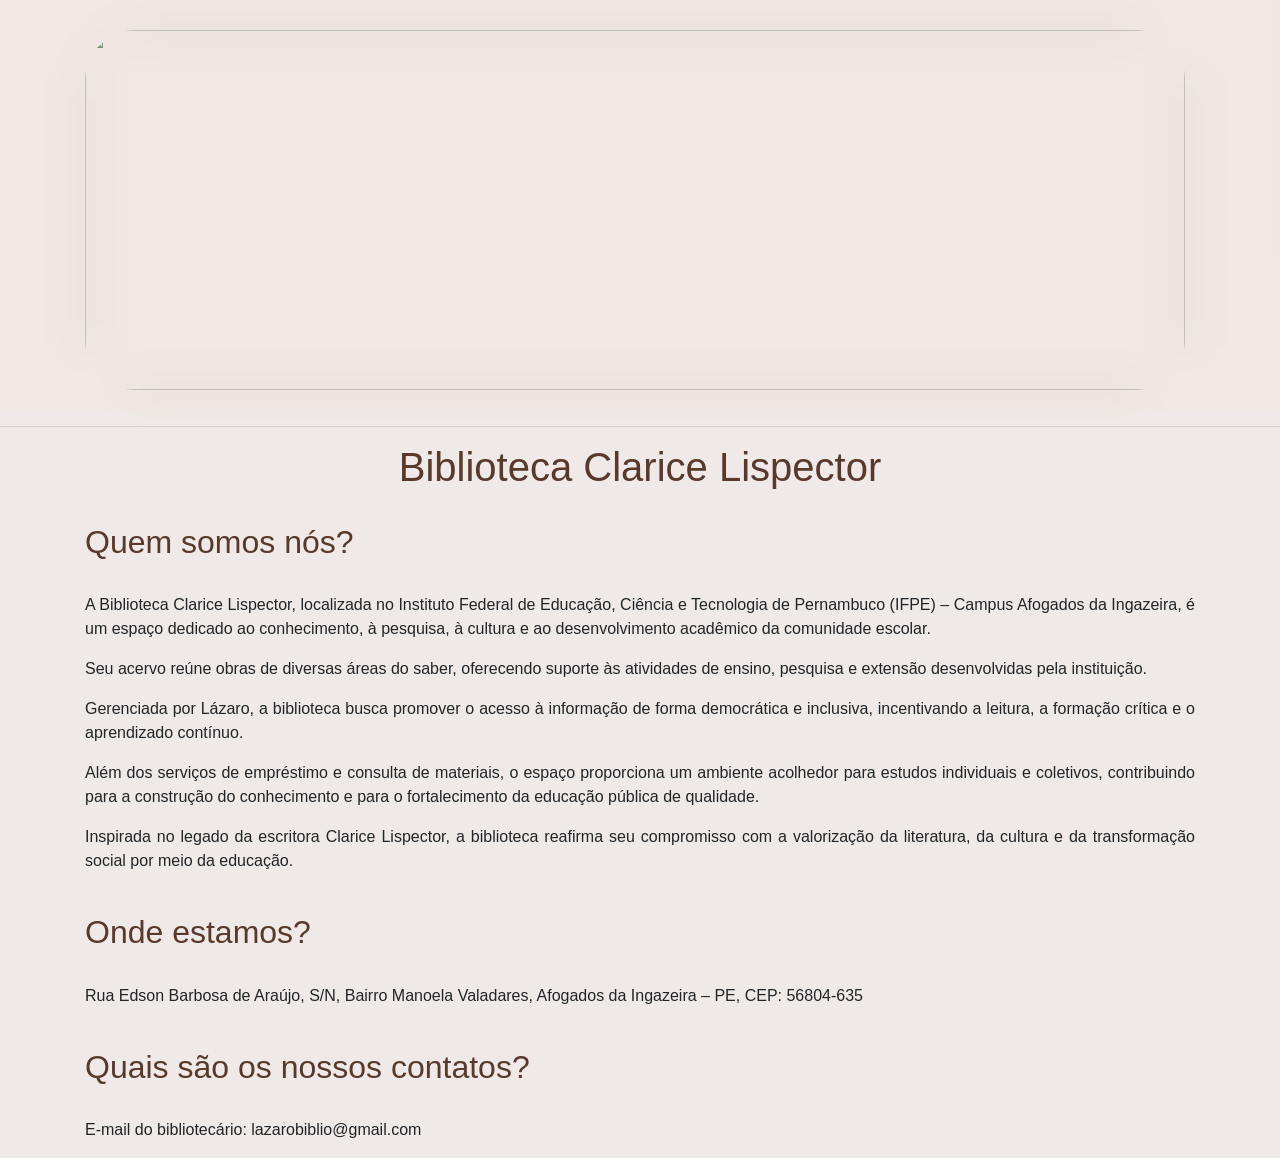
==== index.html @ 9f39fb01 "Add files via upload" ====
<!DOCTYPE html>
<html lang="en">
<head>
    <meta charset="UTF-8">
    <meta name="viewport" content="width=device-width, initial-scale=1.0">
    <title>Biblioteca Clarice Lispector</title>
    <link rel="stylesheet" href="https://cdn.jsdelivr.net/npm/bootstrap@4.3.1/dist/css/bootstrap.min.css" integrity="sha384-ggOyR0iXCbMQv3Xipma34MD+dH/1fQ784/j6cY/iJTQUOhcWr7x9JvoRxT2MZw1T" crossorigin="anonymous">
    <link rel="stylesheet" href="style.css">
</head>
<body>
    <div class="container-fluid" id="Banner">
        <div class="container">
            <img src="img/clarice-lispector.jpeg" class="BannerClarice">
        </div>
        
    </div>
    <hr>
    <div class="container">
        <h1 id="ApresentacaoBiblio">Biblioteca Clarice Lispector</h1> 
        <br>
        <h2 class="Quem">Quem somos nós?</h2>
        <br>
        <section class="biblioteca-descricao">
            <p>
                A Biblioteca Clarice Lispector, localizada no Instituto Federal de Educação,
                Ciência e Tecnologia de Pernambuco (IFPE) – Campus Afogados da Ingazeira,
                é um espaço dedicado ao conhecimento, à pesquisa, à cultura e ao
                desenvolvimento acadêmico da comunidade escolar.
            </p>

            <p>
                Seu acervo reúne obras de diversas áreas do saber, oferecendo suporte às
                atividades de ensino, pesquisa e extensão desenvolvidas pela instituição.
            </p>
        
            <p>
                Gerenciada por Lázaro, a biblioteca busca promover o acesso à informação de
                forma democrática e inclusiva, incentivando a leitura, a formação crítica e
                o aprendizado contínuo.
            </p>

            <p>
                Além dos serviços de empréstimo e consulta de materiais, o espaço proporciona
                um ambiente acolhedor para estudos individuais e coletivos, contribuindo para
                a construção do conhecimento e para o fortalecimento da educação pública de
                qualidade.
            </p>

            <p>
                Inspirada no legado da escritora Clarice Lispector, a biblioteca reafirma seu
                compromisso com a valorização da literatura, da cultura e da transformação
                social por meio da educação.
            </p>
        </section>
    </div>
    <br>
    <div class="container">
        <h2 class="onde">Onde estamos?</h2>
        <br>
        <p>
            Rua Edson Barbosa de Araújo, S/N, Bairro Manoela Valadares, Afogados da Ingazeira – PE, CEP: 56804-635
        </p>
    </div>
    <br>
    <div class="container">
        <h2 class="contato">Quais são os nossos contatos?</h2>
        <br>
        <p>
            E-mail do bibliotecário: lazarobiblio@gmail.com
        </p>
    </div>
</body>
</html>
---- style.css ----
/*CLASSES DO SITE*/
#ApresentacaoBiblio{
    text-align: center;
    color: #59392b;
    animation-duration: 4s;
    animation-name: slidein;
    animation-iteration-count: 1;
}

#Banner{
    align-items: center;
    background-color: #ffc6ae12;
}

.BannerClarice{
    margin-top: 30px;
    margin-bottom: 20px;
    width: 1100px;
    height: 360px;
    border-radius: 50px;
    filter: drop-shadow(0 0 20px #59392b);
}

.biblioteca-descricao{
    text-align: justify;
    text-justify: inter-word;
}

.contato{
    color:#59392b;
}

.onde{
    color:#59392b;
}

.Quem{
    color:#59392b;
    animation-duration: 4s;
    animation-name: slidein;
    animation-iteration-count: 1;
}


body{
    background-color: #8a624a21;
}

/*ANIMAÇÕES DOS ITENS*/
@keyframes slidein {
    from {
        margin-right: 100%;
        width: 300%;
    }
    to {
        margin-left: 0%;
        width: 100%;
    }
}
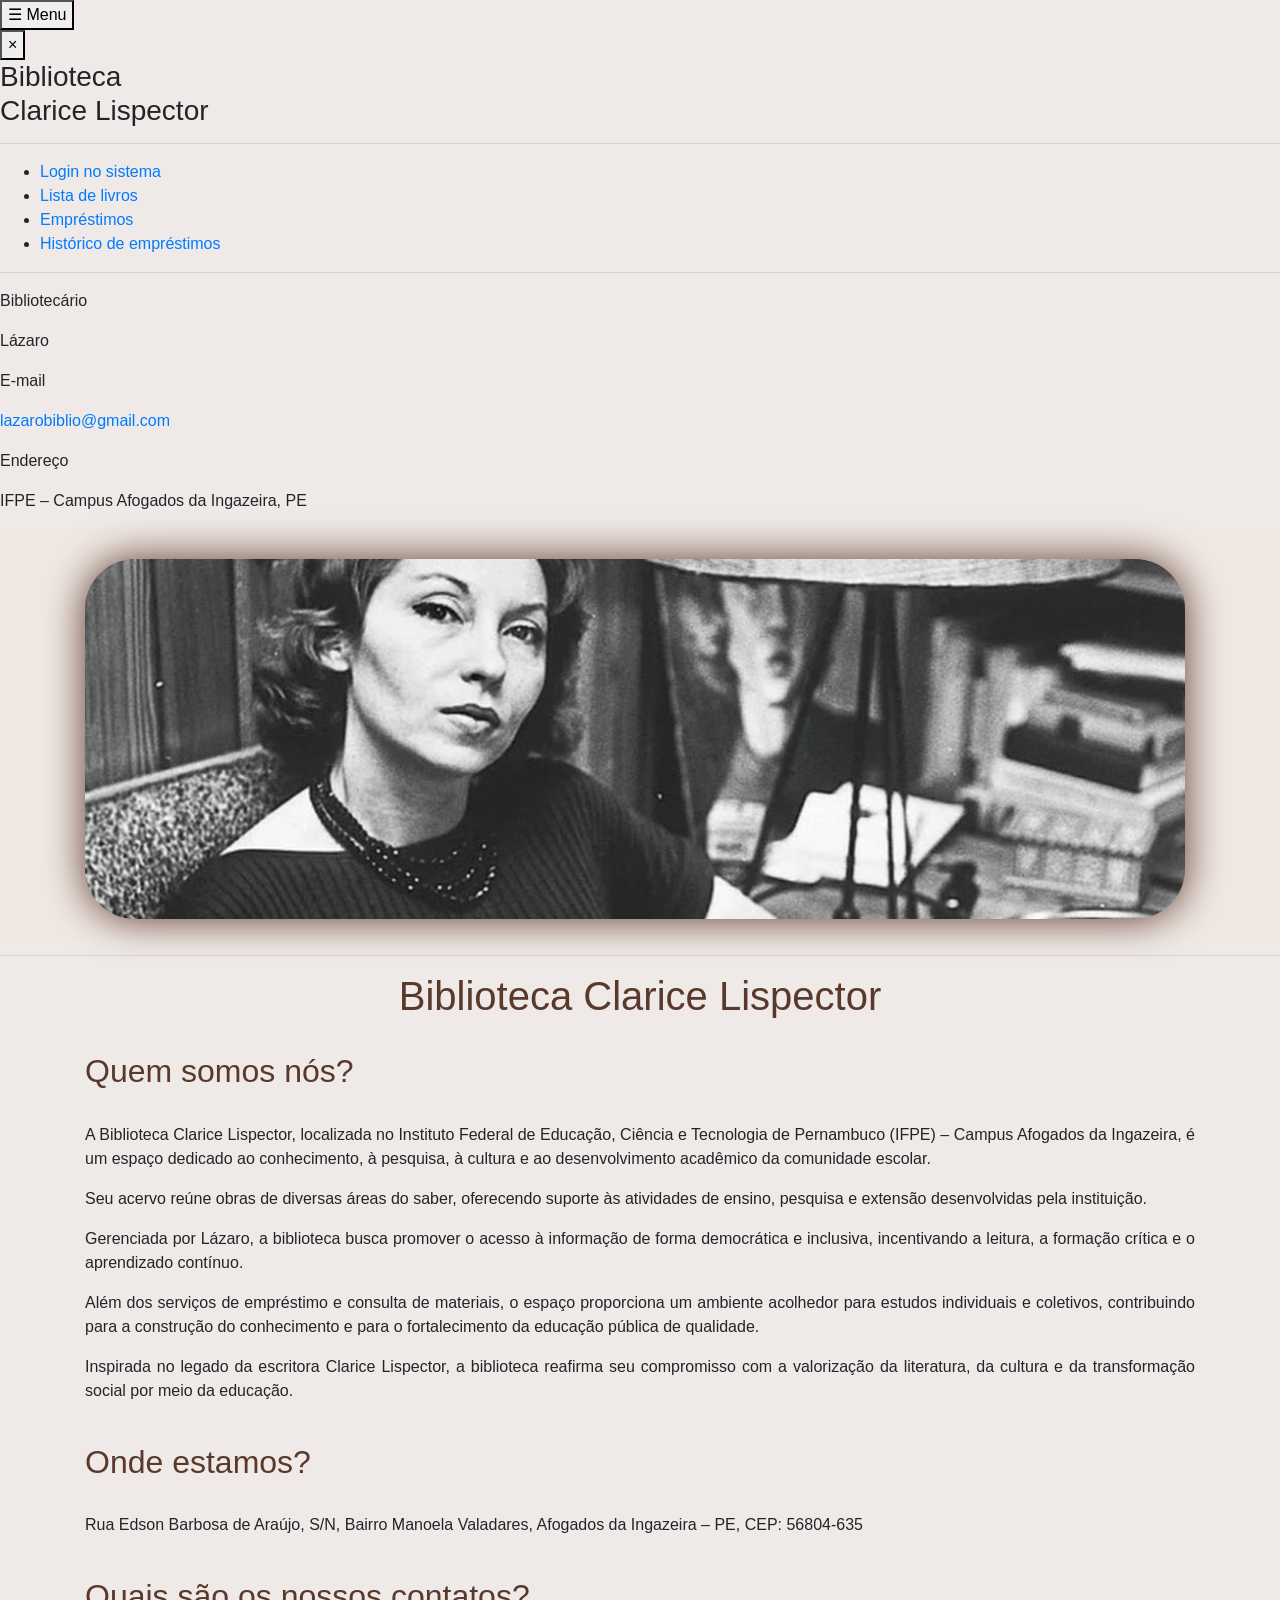
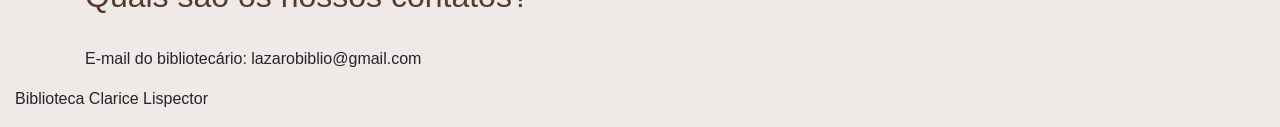
==== commit 5577221f: "Implement sidebar navigation in index.html Added a sidebar navigation menu and updated the layout." ====
--- a/index.html
+++ b/index.html
@@ -8,6 +8,38 @@
     <link rel="stylesheet" href="style.css">
 </head>
 <body>
+    <button class="btn-sidebar-abrir" onclick="abrirSidebar()" aria-label="Abrir menu lateral">
+        &#9776; Menu
+    </button>
+
+    <div class="sidebar-overlay" id="overlay" onclick="fecharSidebar()"></div>
+
+    <nav class="sidebar" id="sidebar" aria-label="Menu lateral">
+        <button class="btn-sidebar-fechar" onclick="fecharSidebar()" aria-label="Fechar menu">&times;</button>
+
+        <h3 class="sidebar-titulo">Biblioteca<br>Clarice Lispector</h3>
+        <hr class="sidebar-divisor">
+
+        <ul class="sidebar-menu">
+            <li><a href="#">Login no sistema</a></li>
+            <li><a href="#">Lista de livros</a></li>
+            <li><a href="#">Empréstimos</a></li>
+            <li><a href="#">Histórico de empréstimos</a></li>
+        </ul>
+
+        <hr class="sidebar-divisor">
+
+        <div class="sidebar-contato">
+            <p class="sidebar-label">Bibliotecário</p>
+            <p>Lázaro</p>
+            <p class="sidebar-label">E-mail</p>
+            <p><a href="mailto:lazarobiblio@gmail.com">lazarobiblio@gmail.com</a></p>
+            <p class="sidebar-label">Endereço</p>
+            <p>IFPE – Campus Afogados da Ingazeira, PE</p>
+        </div>
+    </nav>
+
+
     <div class="container-fluid" id="Banner">
         <div class="container">
             <img src="img/clarice-lispector.jpeg" class="BannerClarice">
@@ -54,7 +86,7 @@
         </section>
     </div>
     <br>
-    <div class="container">
+    <div class="container" id="txt_surgir">
         <h2 class="onde">Onde estamos?</h2>
         <br>
         <p>
@@ -62,12 +94,16 @@
         </p>
     </div>
     <br>
-    <div class="container">
+    <div class="container" id="txt_surgir">
         <h2 class="contato">Quais são os nossos contatos?</h2>
         <br>
         <p>
             E-mail do bibliotecário: lazarobiblio@gmail.com
         </p>
     </div>
+    <footer class="container-fluid" id="Footer">
+        <p>Biblioteca Clarice Lispector</p>
+    </footer>
+    <script src="script.js"></script>
 </body>
-</html>+</html>
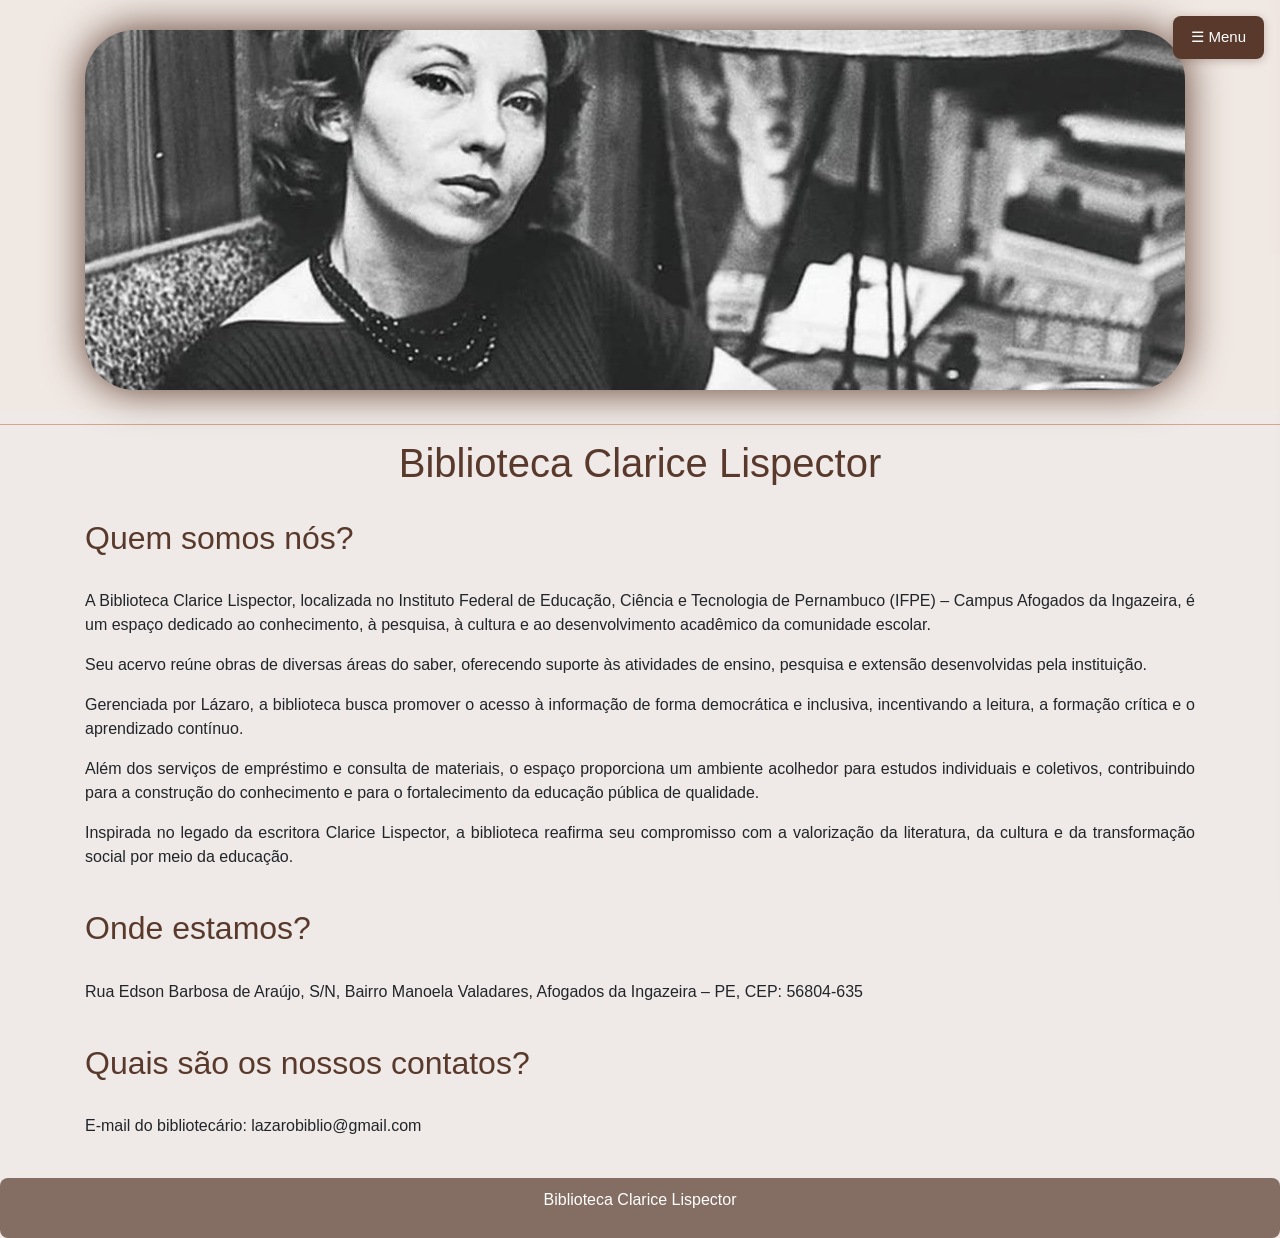
==== commit 7667afdf: "Fix HTML encoding issues in index.html" ====
--- a/index.html
+++ b/index.html
@@ -46,7 +46,7 @@
         </div>
         
     </div>
-    <hr>
+    <hr class="sidebar-divisor">
     <div class="container">
         <h1 id="ApresentacaoBiblio">Biblioteca Clarice Lispector</h1> 
         <br>
@@ -101,6 +101,7 @@
             E-mail do bibliotecário: lazarobiblio@gmail.com
         </p>
     </div>
+    <br>
     <footer class="container-fluid" id="Footer">
         <p>Biblioteca Clarice Lispector</p>
     </footer>
--- a/style.css
+++ b/style.css
@@ -2,7 +2,7 @@
 #ApresentacaoBiblio{
     text-align: center;
     color: #59392b;
-    animation-duration: 4s;
+    animation-duration: 3s;
     animation-name: slidein;
     animation-iteration-count: 1;
 }
@@ -19,31 +19,186 @@
     height: 360px;
     border-radius: 50px;
     filter: drop-shadow(0 0 20px #59392b);
+    transition: all 0.3s ease;
+}
+
+.BannerClarice:hover {
+    transform: scale(1.05);
+    filter: drop-shadow(0 0 30px #59392b);
 }
 
 .biblioteca-descricao{
     text-align: justify;
     text-justify: inter-word;
+    opacity: 0;
+    transform: translateY(30px);
+    animation: surgir 3.2s ease-out forwards;
+
+}
+
+body{
+    background-color: #8a624a21;
+}
+
+.btn-sidebar-abrir {
+    position: fixed;
+    top: 16px;
+    right: 16px;
+    z-index: 900;
+    background-color: #59392b;
+    color: #fff;
+    border: none;
+    padding: 10px 18px;
+    border-radius: 8px;
+    font-size: 15px;
+    cursor: pointer;
+    box-shadow: 0 2px 8px rgba(89,57,43,0.3);
+    transition: background-color 0.2s;
+}
+
+.btn-sidebar-abrir:hover {
+    background-color: #7a4f38;
+}
+
+.btn-sidebar-fechar {
+    background: none;
+    border: none;
+    font-size: 28px;
+    color: #59392b;
+    cursor: pointer;
+    float: right;
+    line-height: 1;
+    padding: 0;
+    margin-bottom: 8px;
+}
+
+.btn-sidebar-fechar:hover {
+    color: #7a4f38;
 }
 
 .contato{
     color:#59392b;
 }
 
+#Footer{
+    background-color: #59392bb4;
+    color: white;
+    text-align: center;
+    padding: 10px 0;
+    border-radius: 8px;
+}
+
 .onde{
     color:#59392b;
 }
 
 .Quem{
     color:#59392b;
-    animation-duration: 4s;
-    animation-name: slidein;
-    animation-iteration-count: 1;
-}
-
-
-body{
-    background-color: #8a624a21;
+    opacity: 0;
+    transform: translateY(30px);
+    animation: surgir 3.2s ease-out forwards;
+}
+
+.sidebar-overlay {
+    display: none;
+    position: fixed;
+    inset: 0;
+    background: rgba(0, 0, 0, 0.45);
+    z-index: 1000;
+}
+
+.sidebar-overlay.visivel {
+    display: block;
+}
+
+.sidebar {
+    position: fixed;
+    top: 0;
+    right: -320px;
+    width: 300px;
+    height: 100%;
+    background-color: #fff8f5;
+    border-left: 2px solid #d4a68a;
+    z-index: 1100;
+    padding: 24px 20px;
+    transition: right 0.3s ease;
+    overflow-y: auto;
+    box-shadow: -4px 0 20px rgba(89,57,43,0.15);
+}
+
+.sidebar.aberta {
+    right: 0;
+}
+
+.sidebar-titulo {
+    color: #59392b;
+    font-size: 18px;
+    font-weight: bold;
+    margin-top: 8px;
+    line-height: 1.4;
+    clear: both;
+}
+
+.sidebar-divisor {
+    border-color: #d4a68a;
+    margin: 14px 0;
+}
+
+.sidebar-menu {
+    list-style: none;
+    padding: 0;
+    margin: 0 0 8px 0;
+}
+
+.sidebar-menu li {
+    margin-bottom: 4px;
+}
+
+.sidebar-menu a {
+    display: block;
+    padding: 10px 12px;
+    color: #59392b;
+    text-decoration: none;
+    border-radius: 6px;
+    font-size: 15px;
+    transition: background-color 0.2s;
+}
+
+.sidebar-menu a:hover {
+    background-color: #f0d9cc;
+    color: #3d2318;
+    text-decoration: none;
+}
+
+.sidebar-contato {
+    font-size: 14px;
+    color: #5a3d30;
+}
+
+.sidebar-contato p {
+    margin-bottom: 4px;
+}
+
+.sidebar-label {
+    font-weight: bold;
+    color: #59392b;
+    margin-top: 10px;
+    margin-bottom: 2px !important;
+}
+
+.sidebar-contato a {
+    color: #59392b;
+    word-break: break-all;
+}
+
+.sidebar-contato a:hover {
+    color: #7a4f38;
+}
+
+#txt_surgir{
+    opacity: 0;
+    transform: translateY(30px);
+    animation: surgir 3.2s ease-out forwards;
 }
 
 /*ANIMAÇÕES DOS ITENS*/
@@ -57,3 +212,14 @@
         width: 100%;
     }
 }
+
+@keyframes surgir {
+    from {
+        opacity: 0;
+        transform: translateY(30px);
+    }
+    to {
+        opacity: 1;
+        transform: translateY(0);
+    }
+}
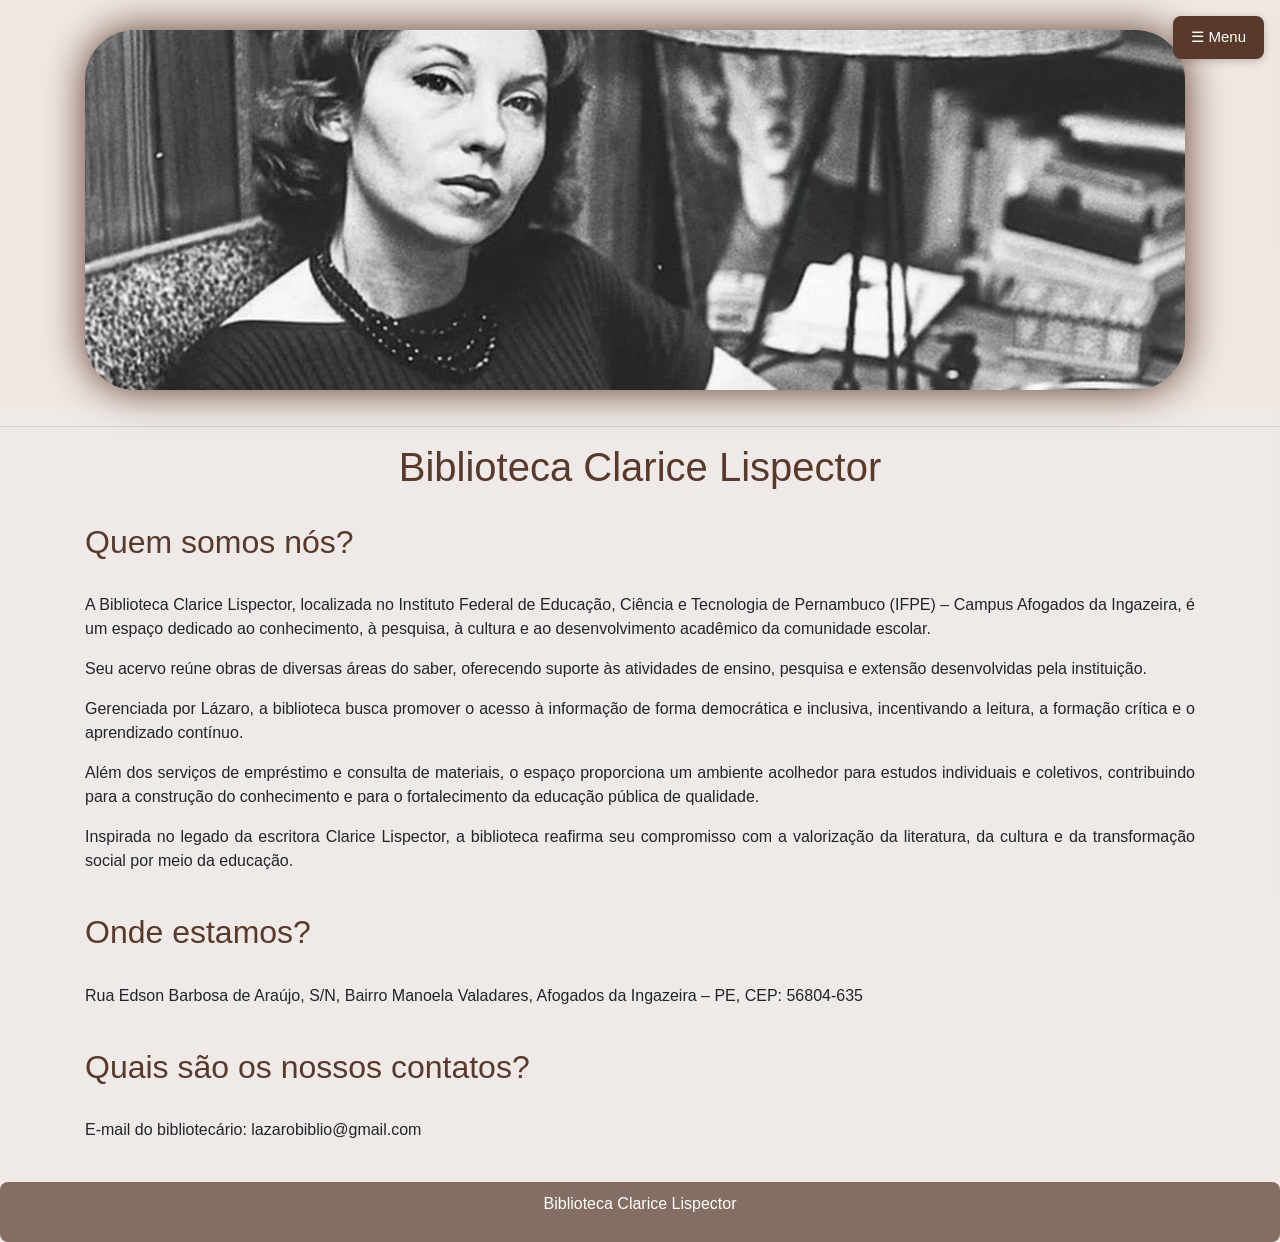
==== commit 5c881638: "Enhance sidebar with music player functionality Added a music player section to the sidebar and upda" ====
--- a/index.html
+++ b/index.html
@@ -37,6 +37,21 @@
             <p class="sidebar-label">Endereço</p>
             <p>IFPE – Campus Afogados da Ingazeira, PE</p>
         </div>
+
+        <hr class="sidebar-divisor">
+
+        <div class="sidebar-player">
+        <p class="sidebar-label">Playlist do bibliotecário :D</p><br>
+        <img src="img/playlist.jpg" alt="Ícone de música" class="sidebar-player-icon">
+        <audio id="player" src="musica/playlist.mp3"></audio>
+
+        <div class="player-controles">
+            <button onclick="toggleMusica()" id="btn-play" class="btn-play">▶ Play</button>
+            <input type="range" id="volume" min="0" max="1" step="0.05" value="0.5"
+            oninput="document.getElementById('player').volume = this.value"
+            title="Volume">
+        </div>
+        </div>
     </nav>
 
 
@@ -46,7 +61,7 @@
         </div>
         
     </div>
-    <hr class="sidebar-divisor">
+    <hr>
     <div class="container">
         <h1 id="ApresentacaoBiblio">Biblioteca Clarice Lispector</h1> 
         <br>
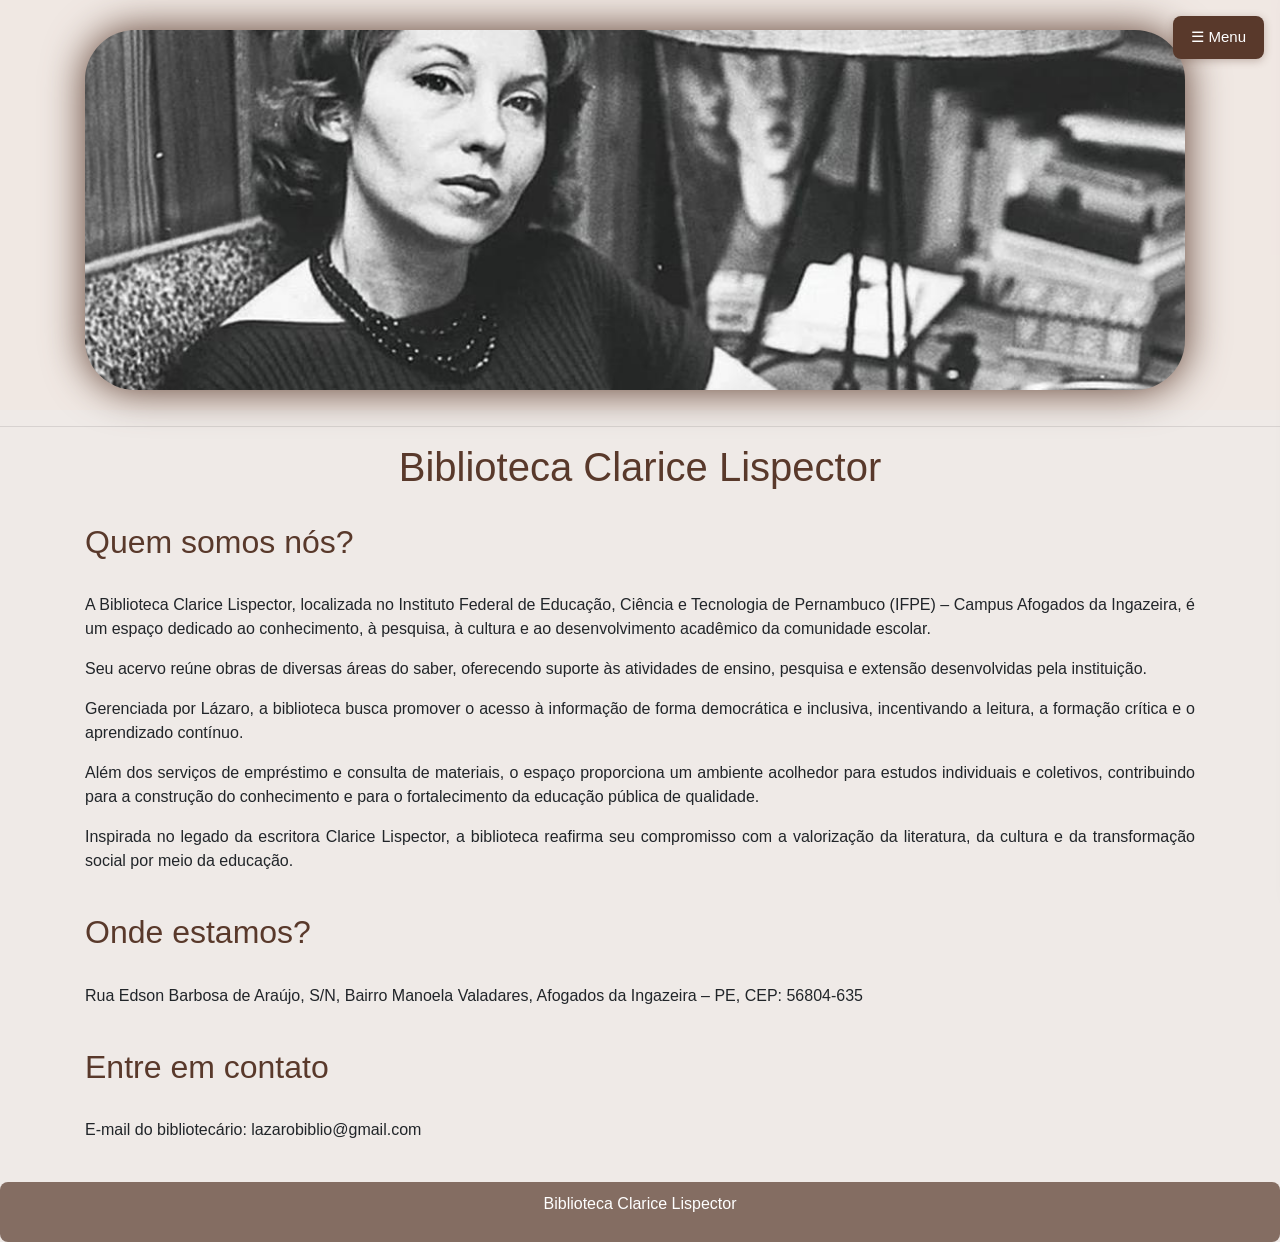
==== commit af0e494b: "Refactor HTML structure and content" ====
--- a/index.html
+++ b/index.html
@@ -21,17 +21,14 @@
         <hr class="sidebar-divisor">
 
         <ul class="sidebar-menu">
-            <li><a href="#">Login no sistema</a></li>
-            <li><a href="#">Lista de livros</a></li>
-            <li><a href="#">Empréstimos</a></li>
-            <li><a href="#">Histórico de empréstimos</a></li>
+            <li><a href="login.php">Acessar o sistema</a></li>
         </ul>
 
         <hr class="sidebar-divisor">
 
         <div class="sidebar-contato">
             <p class="sidebar-label">Bibliotecário</p>
-            <p>Lázaro</p>
+            <p>Lázaro Tenório</p>
             <p class="sidebar-label">E-mail</p>
             <p><a href="mailto:lazarobiblio@gmail.com">lazarobiblio@gmail.com</a></p>
             <p class="sidebar-label">Endereço</p>
@@ -53,7 +50,6 @@
         </div>
         </div>
     </nav>
-
 
     <div class="container-fluid" id="Banner">
         <div class="container">
@@ -110,7 +106,7 @@
     </div>
     <br>
     <div class="container" id="txt_surgir">
-        <h2 class="contato">Quais são os nossos contatos?</h2>
+        <h2 class="contato">Entre em contato</h2>
         <br>
         <p>
             E-mail do bibliotecário: lazarobiblio@gmail.com
--- a/style.css
+++ b/style.css
@@ -1,18 +1,26 @@
-/*CLASSES DO SITE*/
-#ApresentacaoBiblio{
-    text-align: center;
-    color: #59392b;
-    animation-duration: 3s;
-    animation-name: slidein;
-    animation-iteration-count: 1;
-}
-
-#Banner{
+/* ── Base ── */
+body {
+    background-color: #8a624a21;
+}
+
+/* ── Animações ── */
+@keyframes slidein {
+    from { margin-right: 100%; width: 300%; }
+    to   { margin-left: 0%;   width: 100%; }
+}
+
+@keyframes surgir {
+    from { opacity: 0; transform: translateY(30px); }
+    to   { opacity: 1; transform: translateY(0); }
+}
+
+/* ── Index — Banner ── */
+#Banner {
     align-items: center;
     background-color: #ffc6ae12;
 }
 
-.BannerClarice{
+.BannerClarice {
     margin-top: 30px;
     margin-bottom: 20px;
     width: 1100px;
@@ -27,19 +35,49 @@
     filter: drop-shadow(0 0 30px #59392b);
 }
 
-.biblioteca-descricao{
+/* ── Index — Textos ── */
+#ApresentacaoBiblio {
+    text-align: center;
+    color: #59392b;
+    animation-duration: 3s;
+    animation-name: slidein;
+    animation-iteration-count: 1;
+}
+
+.biblioteca-descricao {
     text-align: justify;
     text-justify: inter-word;
     opacity: 0;
     transform: translateY(30px);
     animation: surgir 3.2s ease-out forwards;
-
-}
-
-body{
-    background-color: #8a624a21;
-}
-
+}
+
+.Quem {
+    color: #59392b;
+    opacity: 0;
+    transform: translateY(30px);
+    animation: surgir 3.2s ease-out forwards;
+}
+
+.onde  { color: #59392b; }
+.contato { color: #59392b; }
+
+#txt_surgir {
+    opacity: 0;
+    transform: translateY(30px);
+    animation: surgir 3.2s ease-out forwards;
+}
+
+/* ── Footer ── */
+#Footer {
+    background-color: #59392bb4;
+    color: white;
+    text-align: center;
+    padding: 10px 0;
+    border-radius: 8px;
+}
+
+/* ── Sidebar (index) ── */
 .btn-sidebar-abrir {
     position: fixed;
     top: 16px;
@@ -55,10 +93,7 @@
     box-shadow: 0 2px 8px rgba(89,57,43,0.3);
     transition: background-color 0.2s;
 }
-
-.btn-sidebar-abrir:hover {
-    background-color: #7a4f38;
-}
+.btn-sidebar-abrir:hover { background-color: #7a4f38; }
 
 .btn-sidebar-fechar {
     background: none;
@@ -71,45 +106,16 @@
     padding: 0;
     margin-bottom: 8px;
 }
-
-.btn-sidebar-fechar:hover {
-    color: #7a4f38;
-}
-
-.contato{
-    color:#59392b;
-}
-
-#Footer{
-    background-color: #59392bb4;
-    color: white;
-    text-align: center;
-    padding: 10px 0;
-    border-radius: 8px;
-}
-
-.onde{
-    color:#59392b;
-}
-
-.Quem{
-    color:#59392b;
-    opacity: 0;
-    transform: translateY(30px);
-    animation: surgir 3.2s ease-out forwards;
-}
+.btn-sidebar-fechar:hover { color: #7a4f38; }
 
 .sidebar-overlay {
     display: none;
     position: fixed;
     inset: 0;
-    background: rgba(0, 0, 0, 0.45);
+    background: rgba(0,0,0,0.45);
     z-index: 1000;
 }
-
-.sidebar-overlay.visivel {
-    display: block;
-}
+.sidebar-overlay.visivel { display: block; }
 
 .sidebar {
     position: fixed;
@@ -125,10 +131,7 @@
     overflow-y: auto;
     box-shadow: -4px 0 20px rgba(89,57,43,0.15);
 }
-
-.sidebar.aberta {
-    right: 0;
-}
+.sidebar.aberta { right: 0; }
 
 .sidebar-titulo {
     color: #59392b;
@@ -149,11 +152,7 @@
     padding: 0;
     margin: 0 0 8px 0;
 }
-
-.sidebar-menu li {
-    margin-bottom: 4px;
-}
-
+.sidebar-menu li { margin-bottom: 4px; }
 .sidebar-menu a {
     display: block;
     padding: 10px 12px;
@@ -163,63 +162,186 @@
     font-size: 15px;
     transition: background-color 0.2s;
 }
-
 .sidebar-menu a:hover {
     background-color: #f0d9cc;
     color: #3d2318;
     text-decoration: none;
 }
 
-.sidebar-contato {
-    font-size: 14px;
-    color: #5a3d30;
-}
-
-.sidebar-contato p {
-    margin-bottom: 4px;
-}
-
+.sidebar-contato { font-size: 14px; color: #5a3d30; }
+.sidebar-contato p { margin-bottom: 4px; }
 .sidebar-label {
     font-weight: bold;
     color: #59392b;
     margin-top: 10px;
     margin-bottom: 2px !important;
 }
-
-.sidebar-contato a {
-    color: #59392b;
-    word-break: break-all;
-}
-
-.sidebar-contato a:hover {
-    color: #7a4f38;
-}
-
-#txt_surgir{
-    opacity: 0;
-    transform: translateY(30px);
-    animation: surgir 3.2s ease-out forwards;
-}
-
-/*ANIMAÇÕES DOS ITENS*/
-@keyframes slidein {
-    from {
-        margin-right: 100%;
-        width: 300%;
-    }
-    to {
-        margin-left: 0%;
-        width: 100%;
-    }
-}
-
-@keyframes surgir {
-    from {
-        opacity: 0;
-        transform: translateY(30px);
-    }
-    to {
-        opacity: 1;
-        transform: translateY(0);
-    }
-}
+.sidebar-contato a { color: #59392b; word-break: break-all; }
+.sidebar-contato a:hover { color: #7a4f38; }
+
+/* ── Player de música ── */
+.sidebar-player { margin-top: 4px; }
+.sidebar-player-icon { height: 150px; border-radius: 6px; width: 250px; }
+.player-controles { display: flex; align-items: center; gap: 10px; margin: 8px 0 4px; }
+.player-nome {
+    font-size: 12px;
+    color: #7a6058;
+    margin: 0;
+    overflow: hidden;
+    text-overflow: ellipsis;
+    white-space: nowrap;
+}
+
+/* ── Botões globais ── */
+.btn-play {
+    background-color: #59392b;
+    color: #fff;
+    border: none;
+    padding: 7px 14px;
+    border-radius: 6px;
+    cursor: pointer;
+    font-size: 13px;
+    white-space: nowrap;
+    transition: background-color 0.2s;
+}
+.btn-play:hover { background-color: #7a4f38; }
+
+/* ── Login ── */
+.login-wrap {
+    min-height: 100vh;
+    display: flex;
+    align-items: center;
+    justify-content: center;
+}
+
+.login-card {
+    background: #fff8f5;
+    border: 1px solid #d4a68a;
+    border-radius: 14px;
+    padding: 40px 36px;
+    width: 100%;
+    max-width: 400px;
+    box-shadow: 0 4px 24px rgba(89,57,43,0.15);
+}
+.login-card h2 {
+    color: #59392b;
+    text-align: center;
+    margin-bottom: 24px;
+    font-size: 1.5rem;
+}
+.login-card label { color: #59392b; font-weight: bold; }
+.login-card input { border: 1px solid #d4a68a; border-radius: 6px; }
+.login-card input:focus {
+    border-color: #59392b;
+    box-shadow: 0 0 0 2px rgba(89,57,43,0.15);
+}
+
+.btn-login {
+    background-color: #59392b;
+    color: #fff;
+    width: 100%;
+    padding: 10px;
+    border: none;
+    border-radius: 6px;
+    font-size: 1rem;
+    cursor: pointer;
+    transition: background-color 0.2s;
+}
+.btn-login:hover { background-color: #7a4f38; }
+
+.voltar { text-align: center; margin-top: 14px; }
+.voltar a { color: #59392b; font-size: 0.9rem; }
+.voltar a:hover { color: #7a4f38; }
+
+/* ── Livros (acervo) ── */
+.pagina-titulo { color: #59392b; margin: 30px 0 8px; }
+
+.badge-ativos {
+    background-color: #59392b;
+    color: #fff;
+    padding: 5px 14px;
+    border-radius: 20px;
+    font-size: 0.85rem;
+}
+
+.livro-card {
+    background: #fff8f5;
+    border: 1px solid #d4a68a;
+    border-radius: 10px;
+    overflow: hidden;
+    transition: box-shadow 0.2s;
+    height: 100%;
+}
+.livro-card:hover { box-shadow: 0 4px 16px rgba(89,57,43,0.2); }
+.livro-card img { width: 100%; height: 220px; object-fit: cover; }
+
+.livro-info { padding: 14px; }
+.livro-titulo { font-weight: bold; color: #59392b; font-size: 1rem; margin-bottom: 4px; }
+.livro-autor  { color: #7a6058; font-size: 0.88rem; margin-bottom: 12px; }
+
+.status-disponivel {
+    background-color: #d4edda;
+    color: #155724;
+    padding: 3px 10px;
+    border-radius: 12px;
+    font-size: 0.8rem;
+    font-weight: bold;
+}
+.status-indisponivel {
+    background-color: #f8d7da;
+    color: #721c24;
+    padding: 3px 10px;
+    border-radius: 12px;
+    font-size: 0.8rem;
+    font-weight: bold;
+}
+
+.btn-emprestar {
+    background-color: #59392b;
+    color: #fff;
+    border: none;
+    border-radius: 6px;
+    padding: 7px 16px;
+    font-size: 0.88rem;
+    cursor: pointer;
+    width: 100%;
+    margin-top: 10px;
+    transition: background-color 0.2s;
+}
+.btn-emprestar:hover    { background-color: #7a4f38; }
+.btn-emprestar:disabled { background-color: #ccc; cursor: not-allowed; }
+
+/* ── Histórico ── */
+.tabela-historico thead { background-color: #59392b; color: #fff; }
+.tabela-historico tbody tr:hover { background-color: #fff8f5; }
+
+.status-devolvido {
+    background-color: #d4edda;
+    color: #155724;
+    padding: 3px 10px;
+    border-radius: 12px;
+    font-size: 0.8rem;
+    font-weight: bold;
+}
+.status-posse {
+    background-color: #f8d7da;
+    color: #721c24;
+    padding: 3px 10px;
+    border-radius: 12px;
+    font-size: 0.8rem;
+    font-weight: bold;
+}
+
+.btn-devolver {
+    background-color: #59392b;
+    color: #fff;
+    border: none;
+    border-radius: 6px;
+    padding: 5px 14px;
+    font-size: 0.85rem;
+    cursor: pointer;
+    transition: background-color 0.2s;
+}
+.btn-devolver:hover { background-color: #7a4f38; }
+
+.vazio { text-align: center; color: #7a6058; padding: 30px; }
